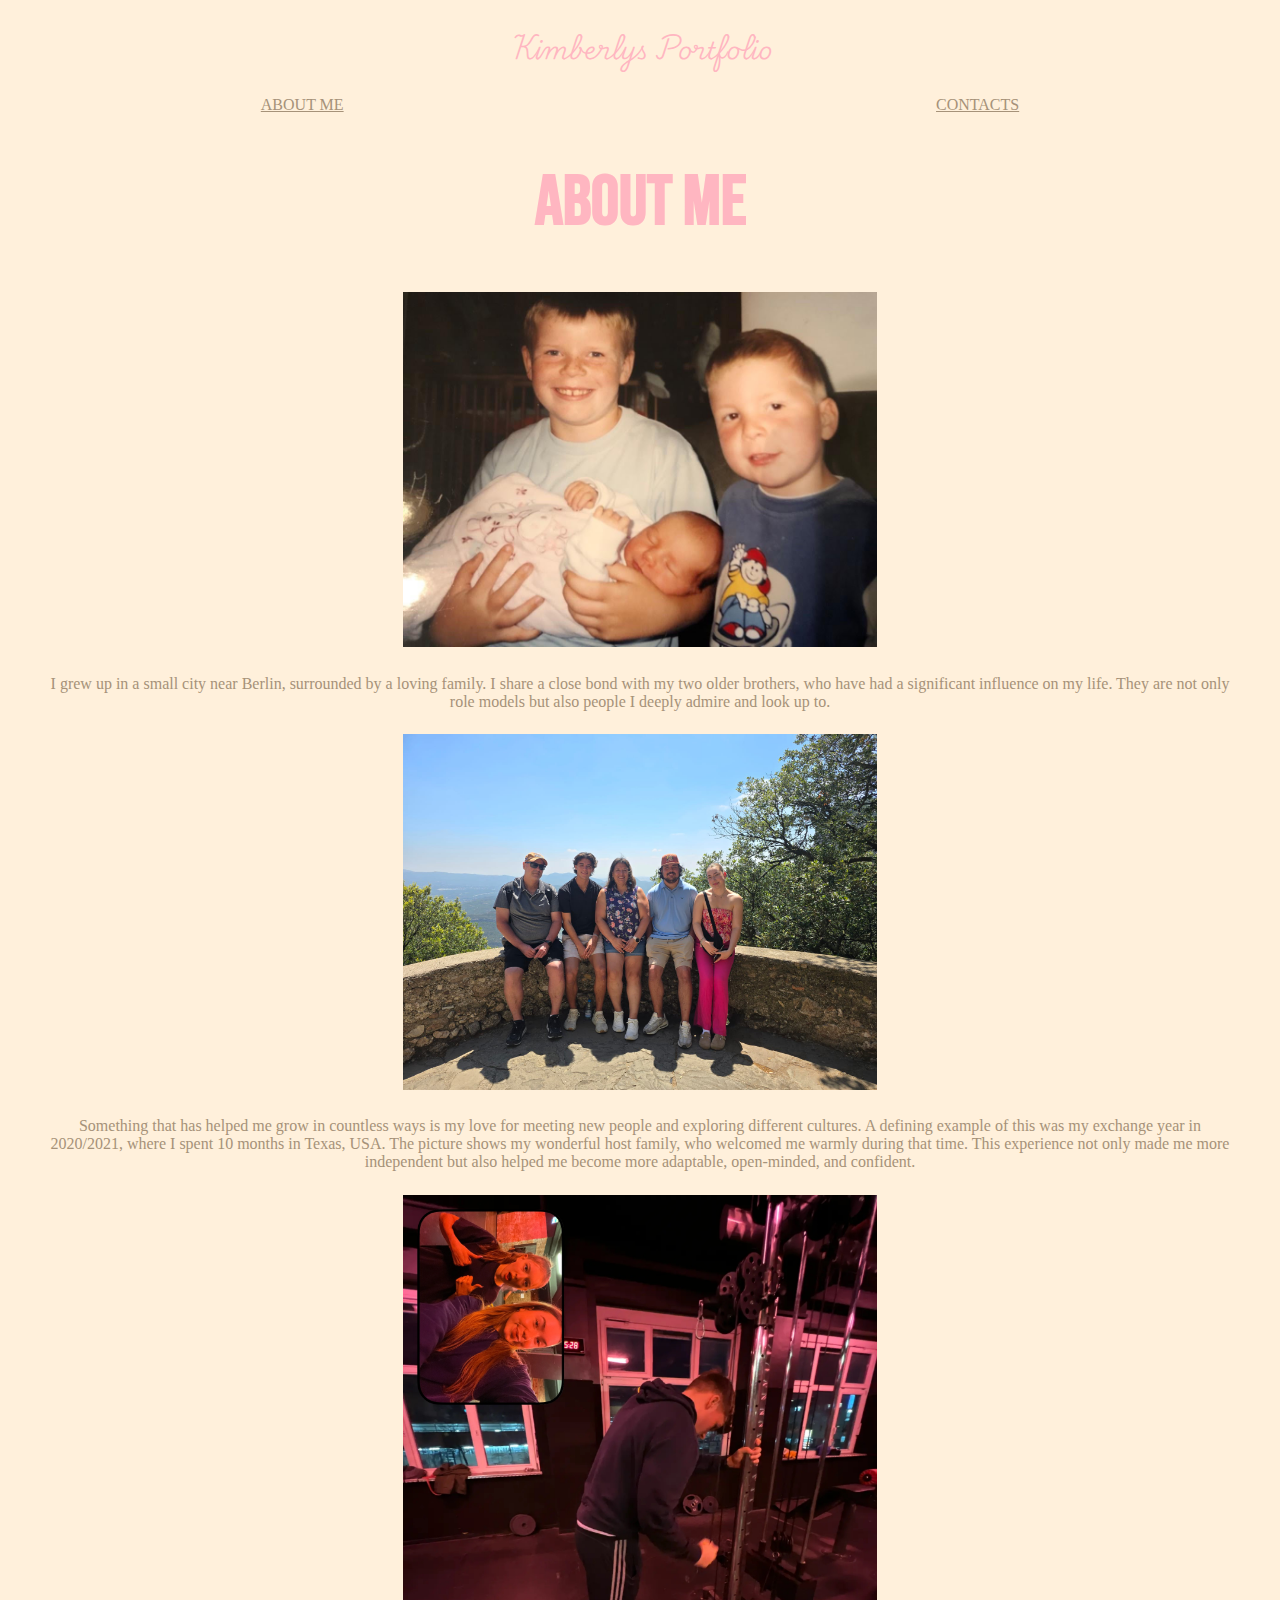
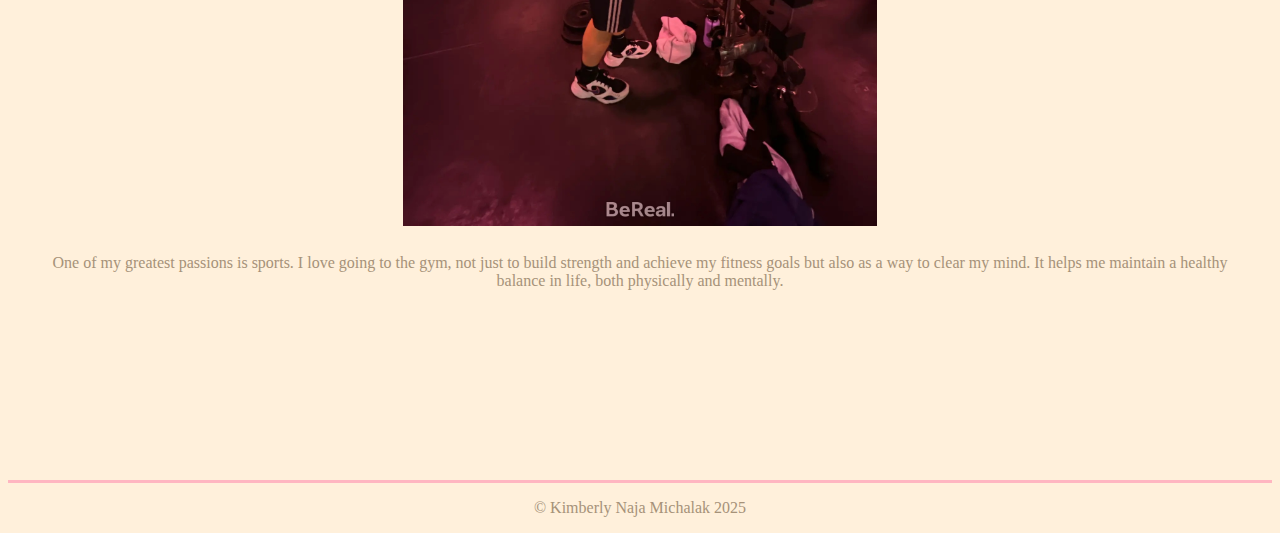
==== aboutme.html @ 42562cbd "made a few changes and created the contact form" ====
<!DOCTYPE html>
<html lang="en">
  <head>
    <meta charset="UTF-8" />
    <meta name="viewport" content="width=device-width, initial-scale=1.0" />
    <title>portfolio</title>
    <link rel="stylesheet" href="css/main.css" />
    <link rel="preconnect" href="https://fonts.googleapis.com" />
    <link rel="preconnect" href="https://fonts.gstatic.com" crossorigin />
    <link
      href="https://fonts.googleapis.com/css2?family=Bebas+Neue&display=swap"
      rel="stylesheet"
    />
    <link rel="preconnect" href="https://fonts.googleapis.com" />
    <link rel="preconnect" href="https://fonts.gstatic.com" crossorigin />
    <link
      href="https://fonts.googleapis.com/css2?family=Playwrite+IN:wght@100..400&display=swap"
      rel="stylesheet"
    />
  </head>
  <body>
    <header>
      <p id="logo">Kimberlys Portfolio</p>
      <nav>
        <ul>
          <a href="aboutme.html"><li>ABOUT ME</li></a>
          <a href="contacts.html"><li>CONTACTS</li></a>
        </ul>
      </nav>
    </header>
    <main>
      <h1>ABOUT ME</h1>
      <section>
        <figure>
          <img
            class="about-me-images"
            src="image/brothers.jpg"
            alt="my brothers"
          />
          <figcaption>
            I grew up in a small city near Berlin, surrounded by a loving
            family. I share a close bond with my two older brothers, who have
            had a significant influence on my life. They are not only role
            models but also people I deeply admire and look up to.
          </figcaption>
        </figure>
        <figure>
          <img
            class="about-me-images"
            src="image/Texas.JPG"
            alt="my hostfamily in Texas"
          />
          <figcaption>
            Something that has helped me grow in countless ways is my love for
            meeting new people and exploring different cultures. A defining
            example of this was my exchange year in 2020/2021, where I spent 10
            months in Texas, USA. The picture shows my wonderful host family,
            who welcomed me warmly during that time. This experience not only
            made me more independent but also helped me become more adaptable,
            open-minded, and confident.
          </figcaption>
        </figure>
        <figure>
          <img
            class="about-me-images"
            src="image/Gym.JPG"
            alt="my passion for the Gym"
          />
          <figcaption>
            One of my greatest passions is sports. I love going to the gym, not
            just to build strength and achieve my fitness goals but also as a
            way to clear my mind. It helps me maintain a healthy balance in
            life, both physically and mentally.
          </figcaption>
        </figure>
      </section>
    </main>
    <footer>
      <p>© Kimberly Naja Michalak 2025</p>
    </footer>
  </body>
</html>
---- css/main.css ----
#logo {
  color: lightpink;
  font-size: 500px;
  font-family: "Playwrite IN", serif;
  font-style: normal;
}
h1 {
  font-family: "Bebas Neue", serif;
  font-weight: 2000;
  font-size: 70px;
  font-style: normal;
  color: lightpink;
  text-align: center;
}
/* HEADER */
#logo {
  font-weight: 300;
  font-size: 1.5rem;
  padding: 0px;
  text-align: center;
}
ul {
  list-style: none;
  padding-left: 0px;
  display: flex;
  justify-content: space-between;
  margin-left: 20%;
  margin-right: 20%;
}
a {
  color: #a69279;
}
/*MAIN*/
body {
  background-color: #fff0db;
}
.main-img {
  margin-left: 35%;
  margin-top: 2%;
  width: 30%;
}
p {
  color: #a69279;
  text-align: center;
}
figcaption {
  color: #a69279;
  text-align: center;
  margin-top: 2%;
  margin-bottom: 2%;
}
/*CONTACTS*/
.contact-form {
  text-align: left;
  margin-left: 15%;
}
h2 {
  text-align: left;
  margin-left: 15%;
  color: #a69279;
}
#name {
  font-size: 20px;
  color: #a69279;
}
#email {
  font-size: 20px;
  color: #a69279;
}
#message {
  font-size: 20px;
}
.contact-boxes {
  margin-left: 15%;
}
.contact-boxes-message{
    margin-left: 15%;
    height: 200px;
    width: 500px; 
}
.message{
    text-align: left;
    margin-left: 15%;
    margin-top: 5%;
}
/*ABOUT ME*/
.about-me-images {
  margin-left: 30%;
  width: 40%;
}
/*FOOTER*/
footer {
  margin-top: 15%;
  border-top: 3px solid lightpink;
}
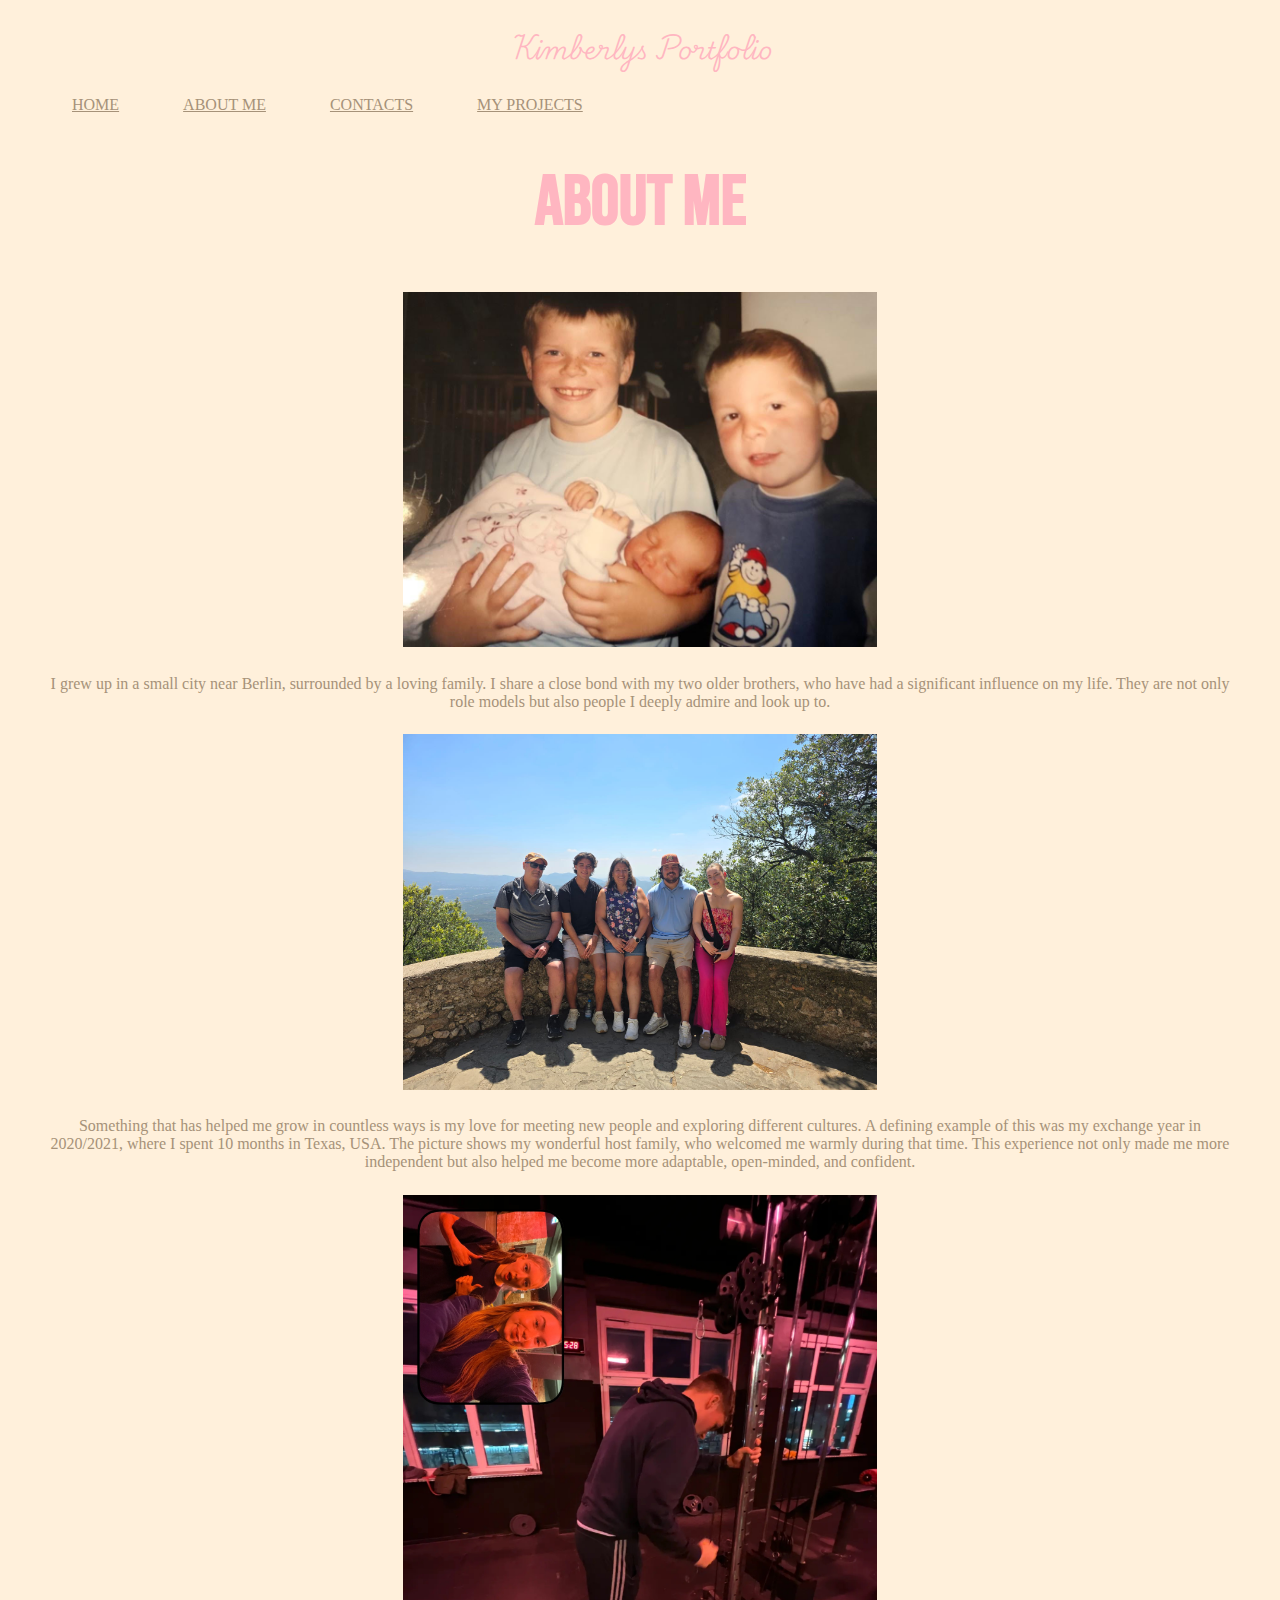
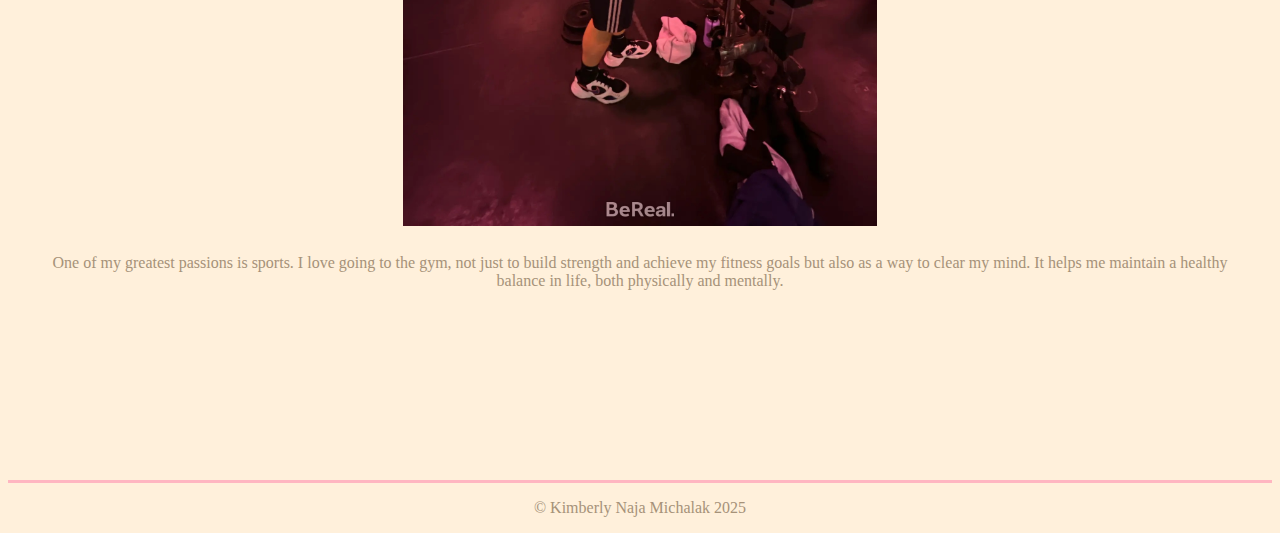
==== commit 509082bb: "Added my projects and added a additional page for the lost cherry project and made it responsitive" ====
--- a/aboutme.html
+++ b/aboutme.html
@@ -23,8 +23,10 @@
       <p id="logo">Kimberlys Portfolio</p>
       <nav>
         <ul>
+          <a href="index.html"><li>HOME</li></a>
           <a href="aboutme.html"><li>ABOUT ME</li></a>
           <a href="contacts.html"><li>CONTACTS</li></a>
+          <a href="myprojects.html"><li>MY PROJECTS</li></a>
         </ul>
       </nav>
     </header>
--- a/css/main.css
+++ b/css/main.css
@@ -21,14 +21,31 @@
 }
 ul {
   list-style: none;
-  padding-left: 0px;
+  padding-left: 0;
   display: flex;
-  justify-content: space-between;
-  margin-left: 20%;
-  margin-right: 20%;
 }
+li {
+  margin-left: 4rem;
+}
+
 a {
   color: #a69279;
+}
+
+/*REPONSITORY HEADER*/
+@media screen and (max-width: 590px) {
+  header,
+  ul {
+    flex-direction: column;
+  }
+
+  li {
+    margin-left: 0;
+    margin-bottom: 1rem;
+  }
+  h1 {
+    font-size: 30px;
+  }
 }
 /*MAIN*/
 body {
@@ -73,21 +90,51 @@
 .contact-boxes {
   margin-left: 15%;
 }
-.contact-boxes-message{
-    margin-left: 15%;
-    height: 200px;
-    width: 500px; 
+.contact-boxes-message {
+  margin-left: 15%;
+  height: 200px;
+  width: 500px;
 }
-.message{
-    text-align: left;
-    margin-left: 15%;
-    margin-top: 5%;
+.message {
+  text-align: left;
+  margin-left: 15%;
+  margin-top: 5%;
 }
 /*ABOUT ME*/
 .about-me-images {
   margin-left: 30%;
   width: 40%;
 }
+
+/*MY PROJECTS*/
+.project-image {
+  width: 100%;
+}
+
+/*RESPONSIVE IMAGES PROJECTS*/
+
+@media screen and (min-width: 590px) {
+  .project-container {
+    display: grid;
+    grid-template-columns: repeat(2, 1fr);
+  }
+  .lostcherry-container {
+    display: grid;
+    grid-template-columns: repeat(2, 1fr);
+  }
+  .lostcherry-describtion {
+    font-size: 12px;
+  }
+}
+
+/*TOM FORD PROJECT PAGE*/
+.tom-ford-project-images {
+  width: 100%;
+}
+.lostcherry-describtion {
+  text-align: center;
+  font-size: 20px;
+}
 /*FOOTER*/
 footer {
   margin-top: 15%;
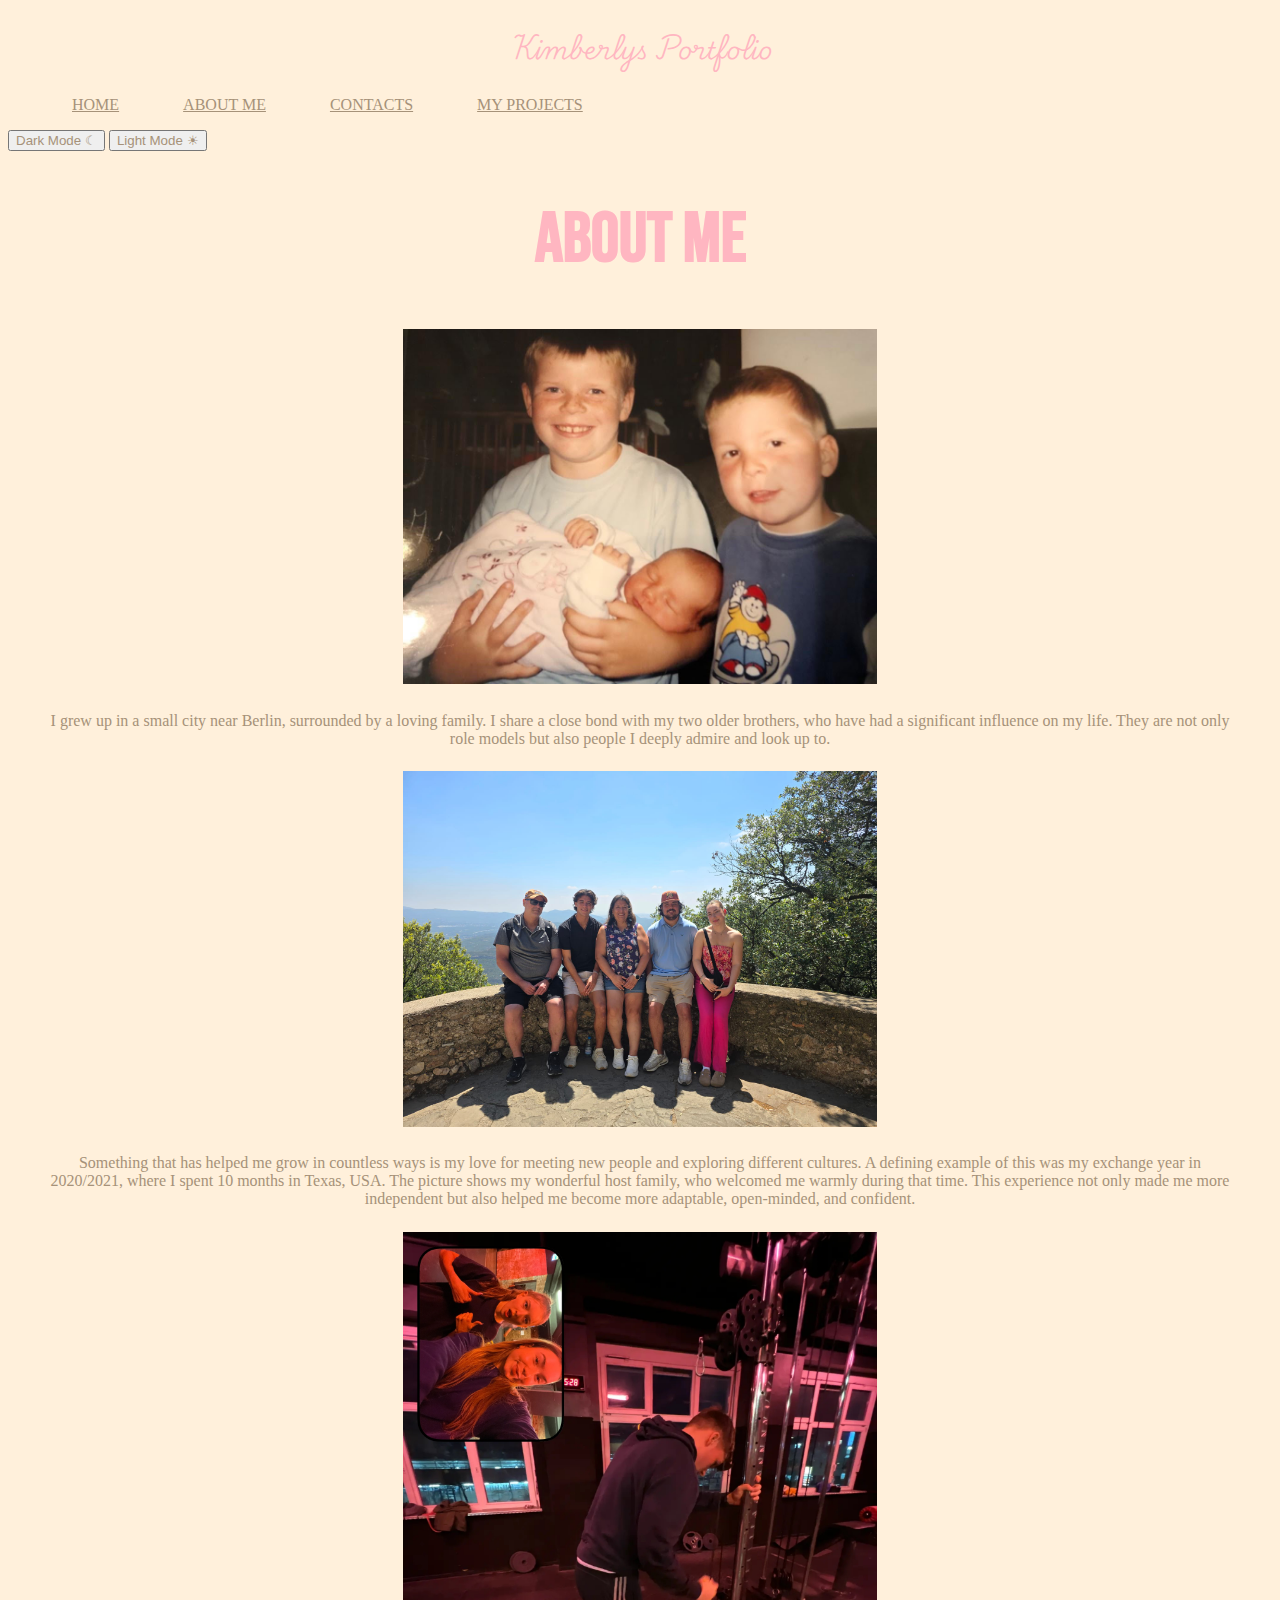
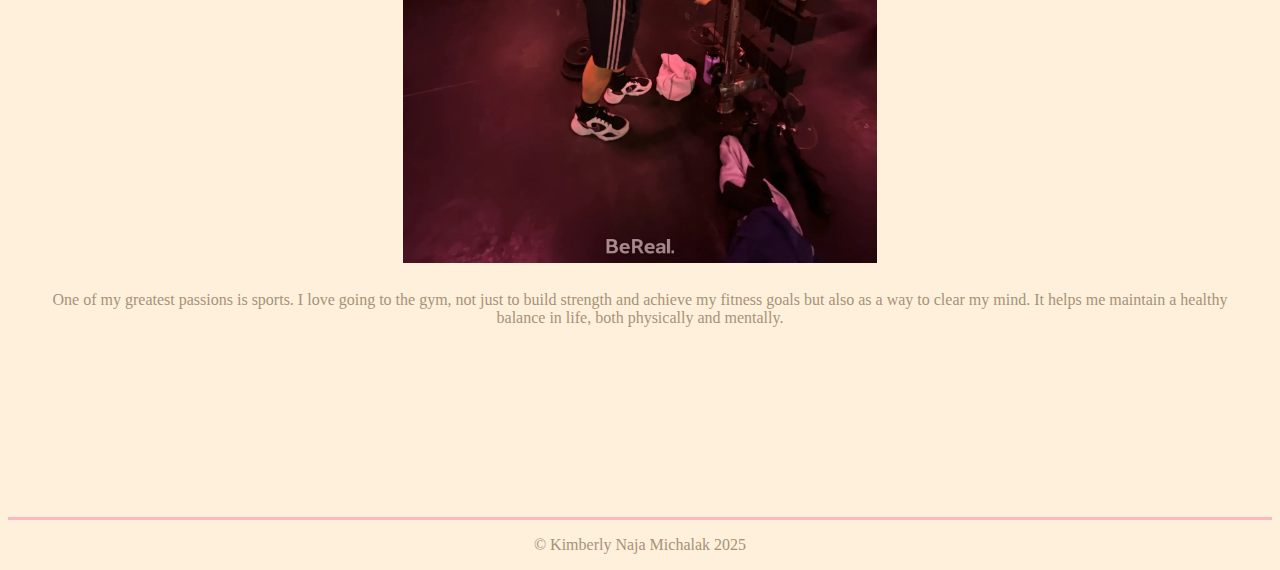
==== commit eb34f20d: "added a js file and created a dark mode as well as making the conatct page a bot more interactive." ====
--- a/aboutme.html
+++ b/aboutme.html
@@ -4,6 +4,7 @@
     <meta charset="UTF-8" />
     <meta name="viewport" content="width=device-width, initial-scale=1.0" />
     <title>portfolio</title>
+    <script src="js/main.js" defer></script>
     <link rel="stylesheet" href="css/main.css" />
     <link rel="preconnect" href="https://fonts.googleapis.com" />
     <link rel="preconnect" href="https://fonts.gstatic.com" crossorigin />
@@ -30,6 +31,8 @@
         </ul>
       </nav>
     </header>
+    <button id="dark-mode-button">Dark Mode ☾ </button>
+    <button id="light-mode-button">Light Mode ☀</button>
     <main>
       <h1>ABOUT ME</h1>
       <section>
--- a/css/main.css
+++ b/css/main.css
@@ -51,6 +51,9 @@
 body {
   background-color: #fff0db;
 }
+button{
+  color: #a69279;
+}
 .main-img {
   margin-left: 35%;
   margin-top: 2%;
@@ -76,6 +79,12 @@
   margin-left: 15%;
   color: #a69279;
 }
+h3 {
+  text-align: left;
+  margin-left: 15%;
+  color: #a69279;
+  font-size: 100%;
+}
 #name {
   font-size: 20px;
   color: #a69279;
@@ -99,6 +108,10 @@
   text-align: left;
   margin-left: 15%;
   margin-top: 5%;
+}
+#send-message-button{
+  margin-left: 15%;
+  margin-top: 3rem;
 }
 /*ABOUT ME*/
 .about-me-images {
@@ -140,3 +153,53 @@
   margin-top: 15%;
   border-top: 3px solid lightpink;
 }
+
+/*ANIMATION*/
+.heading-animation {
+  animation-name: scale, colorchange;
+  animation-duration: 2s;
+}
+@keyframes scale {
+  25% {
+    transform: scale(1.5);
+  }
+  50% {
+    transform: scale(1);
+  }
+  80% {
+    transform: scale(1.5);
+  }
+  100% {
+    transform: scale(1);
+  }
+}
+
+@keyframes colorchange {
+  25% {
+    color: #ff10f0;
+  }
+  50% {
+    color: lightpink;
+  }
+  80% {
+    color: #ff10f0;
+  }
+  100% {
+    color: lightpink;
+  }
+}
+
+
+.describtion-animation{
+  opacity: 1;
+  transform: translateY(0);
+  animation-name: fade-in;
+  animation-duration: 2s;
+}
+@keyframes fade-in{
+  0%{
+    opacity: 0;
+    transform: translateY(50px);
+  } 
+}
+ 
